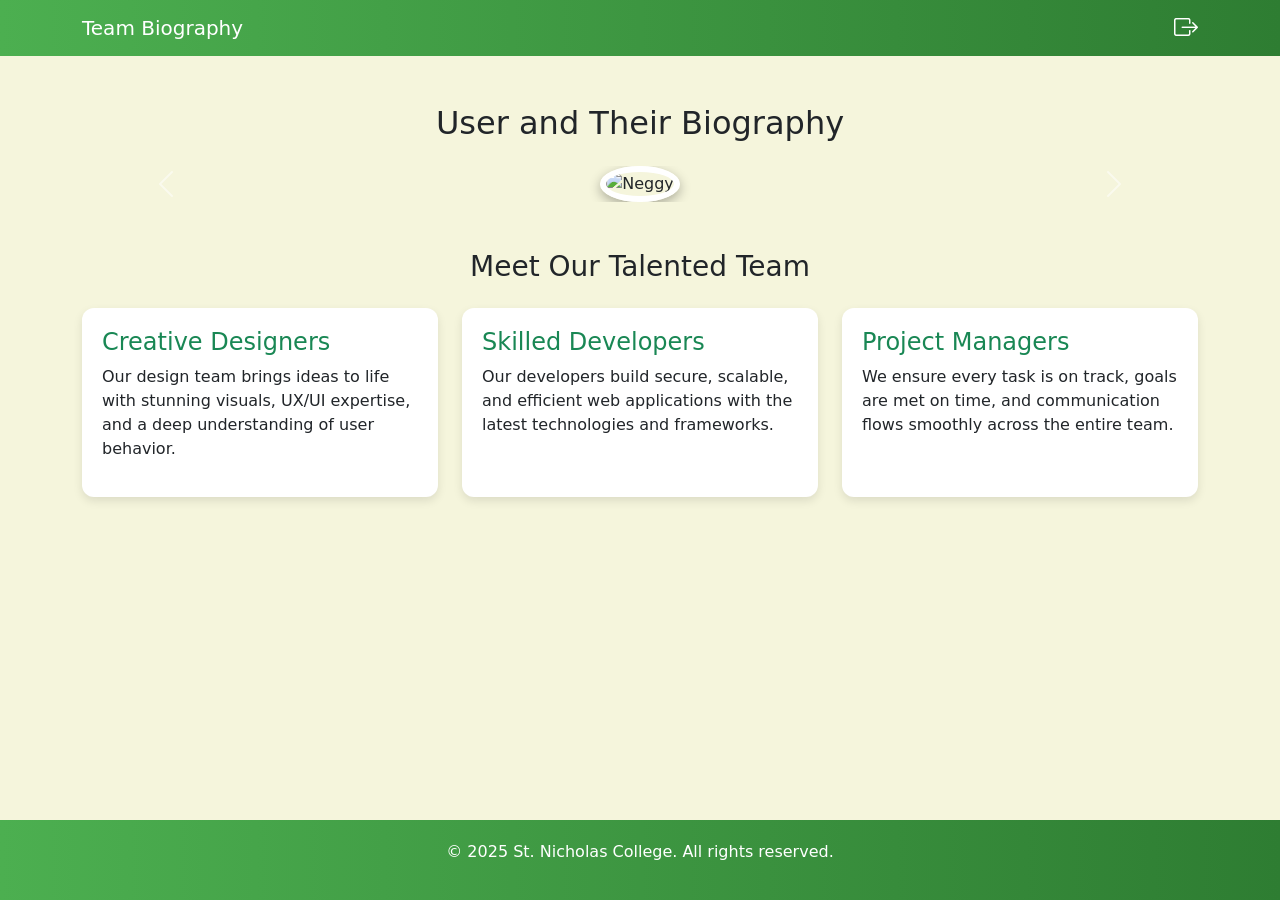
==== index.html @ afcf190e "first commit" ====
<!DOCTYPE html>
<html lang="en">
<head>
  <meta charset="UTF-8" />
  <meta name="viewport" content="width=device-width, initial-scale=1.0"/>
  <title>User Profile Carousel</title>
  <link href="https://cdn.jsdelivr.net/npm/bootstrap@5.3.3/dist/css/bootstrap.min.css" rel="stylesheet">
  <link href="https://cdn.jsdelivr.net/npm/bootstrap-icons@1.10.5/font/bootstrap-icons.css" rel="stylesheet">

  <style>
    body {
      background-color: beige;
      display: flex;
      flex-direction: column;
      min-height: 100vh;
    }

    .profile-img {
      width: 200px;
      height: 200px;
      object-fit: cover;
      border-radius: 50%;
      border: 6px solid #fff;
      box-shadow: 0 4px 12px rgba(0,0,0,0.3);
      cursor: pointer;
      transition: transform 0.3s;
    }

    .profile-img:hover {
      transform: scale(1.07);
    }

    .navbar, footer {
      background: linear-gradient(to right, #4caf50, #2e7d32);
    }

    footer {
      color: white;
      padding: 20px 0;
      text-align: center;
      margin-top: auto;
    }

    .info-box {
      background: white;
      border-radius: 12px;
      box-shadow: 0 4px 10px rgba(0,0,0,0.1);
      padding: 20px;
      height: 100%;
    }

    .logout-icon {
      color: white;
      font-size: 1.5rem;
    }

    .logout-icon:hover {
      color: #ffc107;
    }
  </style>
</head>
<body>

  <!-- Navbar -->
  <nav class="navbar navbar-expand-lg navbar-dark">
    <div class="container d-flex justify-content-between align-items-center">
      <a class="navbar-brand" href="#">Team Biography</a>
      <a href="log.html" class="logout-icon" title="Logout">
        <i class="bi bi-box-arrow-right"></i>
      </a>
    </div>
  </nav>

  <!-- Carousel Section -->
  <div class="container my-5">
    <h2 class="text-center mb-4">User and Their Biography</h2>

    <div id="userCarousel" class="carousel slide" data-bs-ride="carousel">
      <div class="carousel-inner text-center">

        <div class="carousel-item active">
          <img src="/Users/mac/Documents/neggy.jpeg" class="profile-img" data-bs-toggle="modal" data-bs-target="#userModal1" alt="Neggy">
        </div>

        <div class="carousel-item">
          <img src="/Users/mac/Documents/toni.jpeg" class="profile-img" data-bs-toggle="modal" data-bs-target="#userModal2" alt="Toni">
        </div>

        <div class="carousel-item">
          <img src="/Users/mac/Documents/men.jpeg" class="profile-img" data-bs-toggle="modal" data-bs-target="#userModal3" alt="Nathaniel">
        </div>

        <div class="carousel-item">
          <img src="/Users/mac/Documents/mark.jpeg" class="profile-img" data-bs-toggle="modal" data-bs-target="#userModal4" alt="Mark">
        </div>

        <div class="carousel-item">
          <img src="/Users/mac/Documents/bayot.jpeg" class="profile-img" data-bs-toggle="modal" data-bs-target="#userModal5" alt="Bayot">
        </div>

      </div>

      <button class="carousel-control-prev" type="button" data-bs-target="#userCarousel" data-bs-slide="prev">
        <span class="carousel-control-prev-icon" aria-hidden="true"></span>
      </button>
      <button class="carousel-control-next" type="button" data-bs-target="#userCarousel" data-bs-slide="next">
        <span class="carousel-control-next-icon" aria-hidden="true"></span>
      </button>
    </div>
  </div>

  <!-- Info Boxes Section -->
  <div class="container mb-5">
    <h3 class="text-center mb-4">Meet Our Talented Team</h3>
    <div class="row g-4">
      <div class="col-md-4">
        <div class="info-box">
          <h4 class="text-success">Creative Designers</h4>
          <p>Our design team brings ideas to life with stunning visuals, UX/UI expertise, and a deep understanding of user behavior.</p>
        </div>
      </div>
      <div class="col-md-4">
        <div class="info-box">
          <h4 class="text-success">Skilled Developers</h4>
          <p>Our developers build secure, scalable, and efficient web applications with the latest technologies and frameworks.</p>
        </div>
      </div>
      <div class="col-md-4">
        <div class="info-box">
          <h4 class="text-success">Project Managers</h4>
          <p>We ensure every task is on track, goals are met on time, and communication flows smoothly across the entire team.</p>
        </div>
      </div>
    </div>
  </div>

  <!-- User Modals -->
  <div class="modal fade" id="userModal1" tabindex="-1">
    <div class="modal-dialog">
      <div class="modal-content">
        <div class="modal-header bg-primary text-white">
          <h5 class="modal-title">Neggy</h5>
          <button type="button" class="btn-close btn-close-white" data-bs-dismiss="modal"></button>
        </div>
        <div class="modal-body">
          <p><strong>Age:</strong> 21</p>
          <p><strong>Profession:</strong> Fitness Enthusiast</p>
          <p>Neggy is a passionate fitness advocate who spends time training and helping others reach their physical goals.</p>
        </div>
      </div>
    </div>
  </div>

  <div class="modal fade" id="userModal2" tabindex="-1">
    <div class="modal-dialog">
      <div class="modal-content">
        <div class="modal-header bg-primary text-white">
          <h5 class="modal-title">Toni</h5>
          <button type="button" class="btn-close btn-close-white" data-bs-dismiss="modal"></button>
        </div>
        <div class="modal-body">
          <p><strong>Age:</strong> 21</p>
          <p><strong>Profession:</strong> Content Creator</p>
          <p>Toni creates fun and engaging videos, inspiring her followers with creativity and charisma.</p>
        </div>
      </div>
    </div>
  </div>

  <div class="modal fade" id="userModal3" tabindex="-1">
    <div class="modal-dialog">
      <div class="modal-content">
        <div class="modal-header bg-primary text-white">
          <h5 class="modal-title">Nathaniel</h5>
          <button type="button" class="btn-close btn-close-white" data-bs-dismiss="modal"></button>
        </div>
        <div class="modal-body">
          <p><strong>Age:</strong> 22</p>
          <p><strong>Profession:</strong> Photographer</p>
          <p>Nathaniel captures life’s moments with artistic flair and a unique storytelling perspective.</p>
        </div>
      </div>
    </div>
  </div>

  <div class="modal fade" id="userModal4" tabindex="-1">
    <div class="modal-dialog">
      <div class="modal-content">
        <div class="modal-header bg-primary text-white">
          <h5 class="modal-title">Mark Henry</h5>
          <button type="button" class="btn-close btn-close-white" data-bs-dismiss="modal"></button>
        </div>
        <div class="modal-body">
          <p><strong>Age:</strong> 21</p>
          <p><strong>Profession:</strong> Athlete</p>
          <p>Mark trains consistently to improve his strength and performance both on and off the field.</p>
        </div>
      </div>
    </div>
  </div>

  <div class="modal fade" id="userModal5" tabindex="-1">
    <div class="modal-dialog">
      <div class="modal-content">
        <div class="modal-header bg-primary text-white">
          <h5 class="modal-title">Bayot Laxamana</h5>
          <button type="button" class="btn-close btn-close-white" data-bs-dismiss="modal"></button>
        </div>
        <div class="modal-body">
          <p><strong>Age:</strong> 21</p>
          <p><strong>Profession:</strong> Hair Stylist</p>
          <p>Bayot specializes in modern haircuts, color treatments, and styling that brings out everyone’s personality.</p>
        </div>
      </div>
    </div>
  </div>

  <!-- Footer -->
  <footer>
    <div class="container">
      <p>&copy; 2025 St. Nicholas College. All rights reserved.</p>
    </div>
  </footer>

  <!-- Bootstrap JS Bundle -->
  <script src="https://cdn.jsdelivr.net/npm/bootstrap@5.3.3/dist/js/bootstrap.bundle.min.js"></script>
</body>
</html>
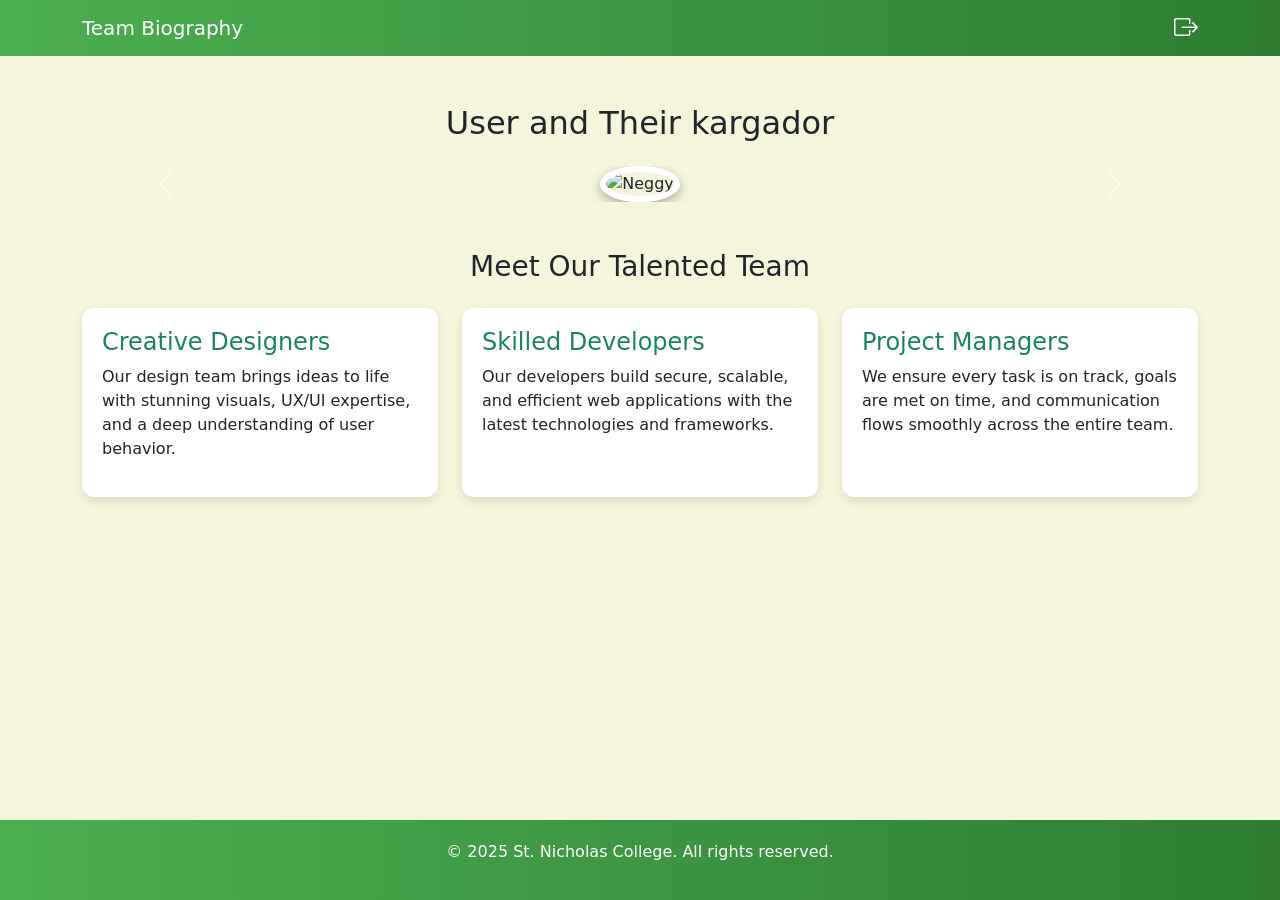
==== commit 5a2be805: "dsa" ====
--- a/index.html
+++ b/index.html
@@ -73,7 +73,7 @@
 
   <!-- Carousel Section -->
   <div class="container my-5">
-    <h2 class="text-center mb-4">User and Their Biography</h2>
+    <h2 class="text-center mb-4">User and Their kargador</h2>
 
     <div id="userCarousel" class="carousel slide" data-bs-ride="carousel">
       <div class="carousel-inner text-center">
